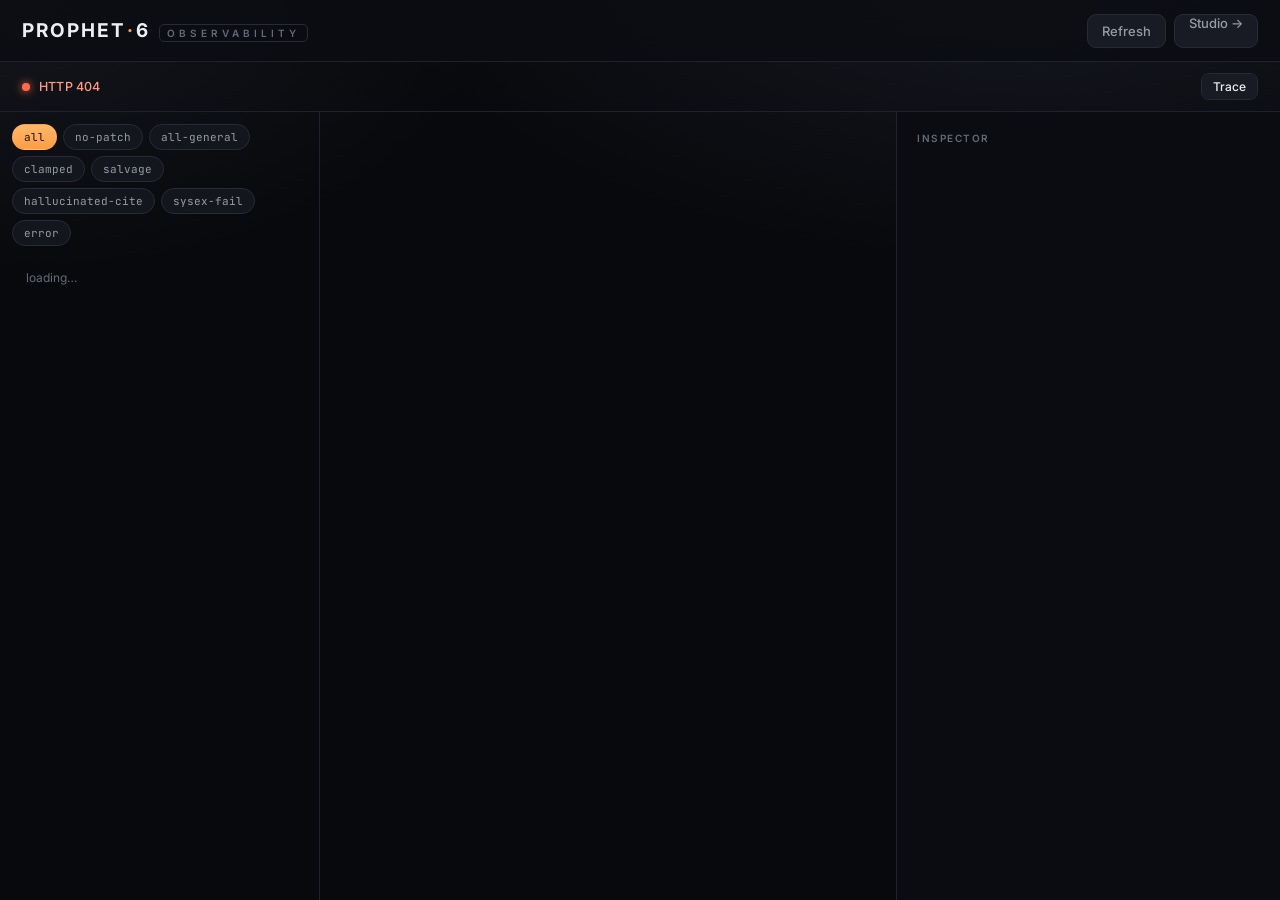
==== src/ui/static/dash.html @ c73d2225 "M1: Trace Explorer dashboard view Adds the observability dashboard shell and its first view, served " ====
<!DOCTYPE html>
<html lang="en">
<head>
<meta charset="utf-8">
<title>Prophet-6 · Observability</title>
<meta name="viewport" content="width=device-width, initial-scale=1">
<link rel="preconnect" href="https://fonts.googleapis.com">
<link rel="stylesheet" href="base.css">
<link rel="stylesheet" href="dash.css">
</head>
<body>

<header class="topbar">
  <div class="wordmark">
    <span class="mark">PROPHET<i>·</i>6</span>
    <span class="tag">OBSERVABILITY</span>
  </div>
  <div class="spacer"></div>
  <div class="actions">
    <span id="dataAsOf" class="muted"></span>
    <button id="refreshBtn" type="button" class="ghost">Refresh</button>
    <a class="ghost" href="studio.html" title="Open the patch designer">Studio →</a>
  </div>
</header>

<div class="stage-bar">
  <span id="status" class="status idle">starting…</span>
  <nav id="nav" class="zoom" role="group" aria-label="Dashboard views"></nav>
</div>

<div class="workspace">
  <div class="center-col">
    <div id="main" class="scroll" style="flex:1; min-height:0; overflow:auto;"></div>
  </div>
  <aside class="inspector">
    <div id="rail" class="inspector-inner">
      <p class="rail-title">Inspector</p>
      <p class="empty-note">Pick a trace, then a pipeline stage, to see its raw record here.</p>
    </div>
  </aside>
</div>

<script src="dash.js"></script>
</body>
</html>
---- src/ui/static/base.css ----
/* Prophet-6 modern-surround foundation — shared chrome for the Studio and the
   Observability dashboard. This is the "modern surround" half of studio.css factored out:
   tokens + shell primitives only. The hardware-face skin (--face/--cream/.dial/.dispwin…)
   stays in studio.css — it belongs to the one physical unit, never to the dashboard. */

@import url("https://fonts.googleapis.com/css2?family=Inter:wght@400;500;600;700&family=JetBrains+Mono:wght@500;600;700&display=swap");

:root {
  --bg:        #08090c;
  --surface:   #14161d;
  --surface-2: #181b23;
  --raised:    #1d212b;
  --border:    #272b37;
  --border-soft:#1f222c;
  --text:      #eceef3;
  --text-dim:  #969ba9;
  --text-faint:#646a78;
  --amber:     #ff9d44;
  --amber-soft:#ffb86a;
  --warm-2:    #ff6a4d;
  --blue:      #6fa8ff;

  /* provenance / metric-health hues (reused, never re-invented) */
  --manual:  #7fd08a;   /* also: OK / good metric state */
  --reddit:  #ff9d5c;
  --patch:   #6fb8ff;
  --general: #9aa3b2;

  --shadow: 0 1px 0 #ffffff08 inset, 0 10px 30px -12px #000a;
  font-family: "Inter", "Segoe UI", system-ui, sans-serif;
}

* { box-sizing: border-box; }
html, body { height: 100%; }
body {
  margin: 0; color: var(--text); font-size: 14px; -webkit-font-smoothing: antialiased;
  display: flex; flex-direction: column; overflow: hidden;
  background:
    radial-gradient(1100px 560px at 80% -8%, #181a24 0%, transparent 60%),
    radial-gradient(900px 500px at 0% 0%, #15161d 0%, transparent 55%), var(--bg);
  background-attachment: fixed;
}
::selection { background: #ff9d4455; }
a { color: var(--blue); text-decoration: none; }
a:hover { color: #a9c8ff; }

/* ============================== top bar ============================== */
.topbar {
  position: relative; z-index: 30;
  display: flex; align-items: center; gap: 22px; padding: 0 22px;
  height: 62px; flex: none;
  background: #0c0d12cc; backdrop-filter: blur(14px);
  border-bottom: 1px solid var(--border-soft);
}
.wordmark { display: flex; align-items: baseline; gap: 9px; user-select: none; }
.wordmark .mark { font-size: 19px; font-weight: 700; letter-spacing: 2px; }
.wordmark .mark i { color: var(--amber); font-style: normal; padding: 0 1px; }
.tag {
  font-size: 10px; font-weight: 600; letter-spacing: 4px; color: var(--text-faint);
  border: 1px solid var(--border); border-radius: 5px; padding: 2px 7px;
}
.topbar .spacer { flex: 1; }

button { font-family: inherit; cursor: pointer; border: 0; }
.primary {
  display: inline-flex; align-items: center; gap: 8px; height: 34px; padding: 0 17px;
  border-radius: 9px; font-size: 13px; font-weight: 600; letter-spacing: .2px;
  color: #1a1206; background: linear-gradient(180deg, var(--amber-soft), var(--amber));
  box-shadow: 0 1px 0 #ffffff55 inset, 0 6px 16px -6px #ff9d4488; transition: filter .15s, transform .05s;
}
.primary:hover { filter: brightness(1.06); }
.primary:active { transform: translateY(1px); }
.primary:disabled { filter: grayscale(.3) brightness(.8); cursor: wait; }
.actions { display: flex; align-items: center; gap: 8px; }
.ghost {
  height: 34px; padding: 0 14px; border-radius: 9px; font-size: 13px; font-weight: 500;
  color: var(--text-dim); background: var(--surface-2); border: 1px solid var(--border);
  transition: color .15s, border-color .15s, background .15s;
}
.ghost:hover { color: var(--text); border-color: #3a3f4d; }
.ghost:disabled { opacity: .45; cursor: not-allowed; }
.spinner { display: inline-block; width: 14px; height: 14px; border-radius: 50%;
  border: 2px solid #ffffff22; border-top-color: var(--amber); animation: spin .7s linear infinite; }
@keyframes spin { to { transform: rotate(360deg); } }

/* ============================== workspace ============================== */
.workspace { flex: 1; min-height: 0; display: grid; grid-template-columns: minmax(0, 1fr) 384px; }
.center-col { min-width: 0; display: flex; flex-direction: column; }
.stage-bar {
  display: flex; align-items: center; justify-content: space-between; gap: 14px;
  padding: 11px 22px; border-bottom: 1px solid var(--border-soft); flex: none;
}
.status {
  font-size: 12.5px; font-weight: 500; letter-spacing: .2px; display: inline-flex;
  align-items: center; gap: 9px; min-height: 18px; color: var(--text-dim);
}
.status::before {
  content: ""; width: 8px; height: 8px; border-radius: 50%; flex: none;
  background: var(--text-faint); transition: background .2s;
}
.status.idle::before    { background: #4a5160; }
.status.working::before { background: var(--amber); animation: pulse 1.1s ease-in-out infinite; }
.status.done::before    { background: var(--manual); box-shadow: 0 0 8px var(--manual); }
.status.error::before   { background: var(--warm-2); box-shadow: 0 0 8px var(--warm-2); }
.status.working { color: var(--amber-soft); }
.status.error   { color: #ff9b86; }
@keyframes pulse { 0%,100% { box-shadow: 0 0 0 0 #ff9d4400; } 50% { box-shadow: 0 0 0 5px #ff9d4422; } }

.zoom { display: inline-flex; background: var(--surface); border: 1px solid var(--border);
  border-radius: 8px; overflow: hidden; }
.zoom button { padding: 5px 11px; font-size: 12px; font-weight: 500; color: var(--text-dim);
  background: transparent; }
.zoom button.on { background: var(--surface-2); color: var(--text); }
.zoom button + button { border-left: 1px solid var(--border); }
.zoom button:focus-visible { outline: 0; box-shadow: inset 0 0 0 2px #ff9d4455; }

/* ============================== inspector rail ============================== */
.inspector { border-left: 1px solid var(--border-soft); background: #0b0c11;
  display: flex; flex-direction: column; min-height: 0; }
.inspector-inner { overflow-y: auto; padding: 20px; flex: 1; }

/* scrollbars */
.scroll::-webkit-scrollbar, .inspector-inner::-webkit-scrollbar,
.stage::-webkit-scrollbar { width: 11px; height: 11px; }
.scroll::-webkit-scrollbar-thumb, .inspector-inner::-webkit-scrollbar-thumb,
.stage::-webkit-scrollbar-thumb { background: #232734; border-radius: 8px;
  border: 3px solid transparent; background-clip: padding-box; }

/* ============================== shared widgets ============================== */
.stats { display: flex; gap: 8px; margin-bottom: 18px; flex-wrap: wrap; }
.stat { flex: 1; min-width: 84px; background: var(--surface); border: 1px solid var(--border-soft);
  border-radius: 10px; padding: 10px 11px; }
.stat .n { font: 700 19px/1 "JetBrains Mono", monospace; color: var(--text); }
.stat .n.amber { color: var(--amber); }
.stat .n.ok   { color: var(--manual); }
.stat .n.warn { color: var(--amber); }
.stat .n.bad  { color: var(--warm-2); }
.stat .k { font-size: 10px; letter-spacing: .8px; text-transform: uppercase; color: var(--text-faint);
  margin-top: 5px; }

.section-title { font-size: 10px; font-weight: 600; letter-spacing: 1.5px; text-transform: uppercase;
  color: var(--text-faint); margin: 18px 0 9px; display: flex; align-items: center; gap: 8px; }
.section-title::after { content: ""; flex: 1; height: 1px; background: var(--border-soft); }

.badge { display: inline-block; padding: 2px 8px; border-radius: 20px;
  font-size: 10px; font-weight: 600; letter-spacing: .3px; }
.badge.manual  { background: #16271a; color: var(--manual); }
.badge.reddit  { background: #2e1d10; color: var(--reddit); }
.badge.patch   { background: #102434; color: var(--patch); }
.badge.general { background: #20242c; color: var(--general); }
.badge.official_kb { background: #16271a; color: var(--manual); }
.badge.article { background: #20242c; color: var(--general); }

.tip { display: flex; gap: 9px; align-items: flex-start; margin: 16px 0; padding: 11px 13px;
  background: #101a26; border: 1px solid #1d3144; border-radius: 10px;
  color: #b9d2ec; font-size: 12.5px; line-height: 1.55; }
.tip svg { width: 15px; height: 15px; flex: none; margin-top: 1px; fill: none; stroke: var(--blue);
  stroke-width: 1.8; stroke-linecap: round; }
.problems { margin: 14px 0; padding: 10px 12px; background: #261616; border: 1px solid #4a2727;
  border-radius: 10px; color: #e9a7a7; font-size: 12px; line-height: 1.5; }

.popover {
  position: absolute; z-index: 40;
  background: var(--raised); border: 1px solid var(--border); border-radius: 13px;
  box-shadow: 0 20px 50px -16px #000c; padding: 14px; animation: pop .14s ease-out;
}
@keyframes pop { from { opacity: 0; transform: translateY(-6px); } }

/* ============================== responsive ============================== */
@media (max-width: 1180px) {
  body { overflow: auto; }
  .workspace { grid-template-columns: 1fr; }
  .inspector { border-left: 0; border-top: 1px solid var(--border-soft); }
  .inspector-inner { overflow: visible; }
}
@media (max-width: 720px) {
  .topbar { flex-wrap: wrap; height: auto; padding: 10px 14px; gap: 10px; }
  .stage-bar { flex-wrap: wrap; }
}
---- src/ui/static/dash.css ----
/* Prophet-6 Observability dashboard — widgets on top of base.css.
   Charts are hand-rolled (inline SVG + styled divs); no chart library, no build step. */

.muted { color: var(--text-faint); font-size: 12px; }
.dim   { color: var(--text-dim); }
.mono  { font-family: "JetBrains Mono", monospace; }
.pad   { padding: 14px; }
.empty-note { color: var(--text-dim); font-size: 13px; line-height: 1.6; padding: 18px 4px; }
.lever { margin-top: 9px; font-size: 11px; color: var(--text-faint); letter-spacing: .3px; }
.lever b { color: var(--amber-soft); font-weight: 600; }

/* state text helpers */
.t-ok   { color: var(--manual); }
.t-warn { color: var(--amber); }
.t-bad  { color: var(--warm-2); }

/* ============================== Trace Explorer layout ============================== */
.dash-main { display: flex; height: 100%; min-height: 0; }
.trace-list { width: 320px; flex: none; border-right: 1px solid var(--border-soft);
  overflow-y: auto; padding: 12px; display: flex; flex-direction: column; gap: 10px; }
.trace-detail { flex: 1; min-width: 0; overflow-y: auto; padding: 18px 22px; }

.filter-chips { display: flex; flex-wrap: wrap; gap: 6px; }
.chip { font-size: 11px; color: var(--text-dim); background: var(--surface);
  border: 1px solid var(--border); border-radius: 20px; padding: 5px 11px; transition: all .15s;
  font-family: "JetBrains Mono", monospace; }
.chip:hover { color: var(--text); border-color: var(--amber); }
.chip.on { color: #1a1206; background: linear-gradient(180deg, var(--amber-soft), var(--amber));
  border-color: transparent; }

.trace-row { border: 1px solid var(--border-soft); border-left: 2px solid #333a47;
  border-radius: 9px; padding: 9px 11px; background: var(--surface); cursor: pointer;
  transition: border-color .2s, background .2s; }
.trace-row:hover { background: #181410; }
.trace-row.sel { border-color: #4a3a22; border-left-color: var(--amber); background: #181410; }
.trace-row.bad  { border-left-color: var(--warm-2); }
.trace-row.warn { border-left-color: var(--amber); }
.trace-row.ok   { border-left-color: var(--manual); }
.trace-row .q { font-size: 12.5px; color: var(--text); line-height: 1.4;
  display: -webkit-box; -webkit-line-clamp: 2; -webkit-box-orient: vertical; overflow: hidden; }
.trace-row .row2 { display: flex; align-items: center; justify-content: space-between;
  margin-top: 7px; gap: 8px; }
.trace-row .ts { font: 500 10px/1 "JetBrains Mono", monospace; color: var(--text-faint); }
.trace-row .flags { display: flex; gap: 4px; align-items: center; }

/* mini stacked provenance bar */
.stacked { display: inline-flex; height: 7px; width: 100%; border-radius: 4px; overflow: hidden;
  background: #0c0e13; }
.stacked.lg { height: 12px; }
.stacked > span { display: block; height: 100%; }
.seg-manual  { background: var(--manual); }
.seg-reddit  { background: var(--reddit); }
.seg-patch   { background: var(--patch); }
.seg-general { background: var(--general); }
.seg-article { background: #4a5160; }
.seg-official_kb { background: var(--manual); }
.legend { display: flex; flex-wrap: wrap; gap: 10px; margin-top: 7px; font-size: 11px; color: var(--text-dim); }
.legend i { display: inline-block; width: 9px; height: 9px; border-radius: 2px; margin-right: 4px;
  vertical-align: middle; }

/* tiny status glyph */
.glyph { width: 8px; height: 8px; border-radius: 50%; display: inline-block; flex: none; }
.glyph.ok   { background: var(--manual); }
.glyph.warn { background: var(--amber); }
.glyph.bad  { background: var(--warm-2); }

/* ============================== stage cards ============================== */
.stage-head { display: flex; align-items: baseline; justify-content: space-between; gap: 12px;
  margin-bottom: 4px; }
.stage-head h1 { font-size: 22px; font-weight: 700; letter-spacing: -.2px; margin: 0; }
.stage-head .qq { color: var(--text-faint); font-size: 12px; font-style: italic; }
.envelope { display: flex; flex-wrap: wrap; gap: 8px 16px; font: 500 11.5px/1 "JetBrains Mono", monospace;
  color: var(--text-dim); margin: 8px 0 18px; }
.envelope b { color: var(--text); font-weight: 600; }

.stage-card { border: 1px solid var(--border-soft); border-left: 3px solid #333a47;
  border-radius: 10px; background: var(--surface); padding: 12px 14px; margin-bottom: 10px;
  cursor: pointer; transition: border-color .2s, background .2s; }
.stage-card:hover { background: #16181f; }
.stage-card.sel { border-color: #3a3f4d; background: #16181f; }
.stage-card.ok   { border-left-color: var(--manual); }
.stage-card.warn { border-left-color: var(--amber); }
.stage-card.bad  { border-left-color: var(--warm-2); }
.stage-card .ch { display: flex; align-items: center; justify-content: space-between; gap: 10px; }
.stage-card .ttl { font-size: 10px; font-weight: 600; letter-spacing: 1.5px; text-transform: uppercase;
  color: var(--text-faint); }
.stage-card .hl { font: 600 12.5px/1.3 "JetBrains Mono", monospace; color: var(--text); text-align: right; }
.stage-card .hl.bad { color: var(--warm-2); } .stage-card .hl.warn { color: var(--amber); }
.stage-card .hl.ok { color: var(--manual); }
.stage-body { margin-top: 9px; }

/* key/value grid */
.kv { display: grid; grid-template-columns: max-content 1fr; gap: 3px 14px; font-size: 12.5px; }
.kv dt { color: var(--text-faint); }
.kv dd { margin: 0; color: var(--text); font-family: "JetBrains Mono", monospace; font-size: 12px;
  word-break: break-word; }
.kv dd.bad { color: var(--warm-2); } .kv dd.warn { color: var(--amber); } .kv dd.ok { color: var(--manual); }

/* score bar (rrf / actionability) */
.bar { position: relative; height: 9px; background: #0c0e13; border-radius: 4px; overflow: hidden;
  min-width: 60px; }
.bar > span { position: absolute; left: 0; top: 0; bottom: 0; background: var(--amber); opacity: .8; }
.bar.alt > span { background: var(--blue); }

/* pool / generic data table */
.tbl { width: 100%; border-collapse: collapse; font-size: 12px; }
.tbl th { text-align: left; font: 600 10px/1 "Inter"; letter-spacing: .6px; text-transform: uppercase;
  color: var(--text-faint); padding: 5px 8px; border-bottom: 1px solid var(--border-soft); }
.tbl td { padding: 5px 8px; border-bottom: 1px solid var(--border-soft); vertical-align: middle;
  font-family: "JetBrains Mono", monospace; color: var(--text-dim); }
.tbl tr:hover td { background: #16181f; }
.tbl td.floored { color: var(--warm-2); } .tbl tr.injected td { color: var(--manual); }
.tbl .cid { color: var(--text); }

/* raw artifact viewer (rail) */
.rail-title { font-size: 10px; font-weight: 600; letter-spacing: 1.5px; text-transform: uppercase;
  color: var(--text-faint); margin: 0 0 10px; }
.rawbox { background: #0c0e13; border: 1px solid var(--border-soft); border-radius: 9px;
  padding: 11px; font: 500 11.5px/1.5 "JetBrains Mono", monospace; color: var(--text-dim);
  white-space: pre-wrap; word-break: break-word; max-height: calc(100vh - 160px); overflow: auto; }
.rawbox .k { color: var(--amber-soft); }
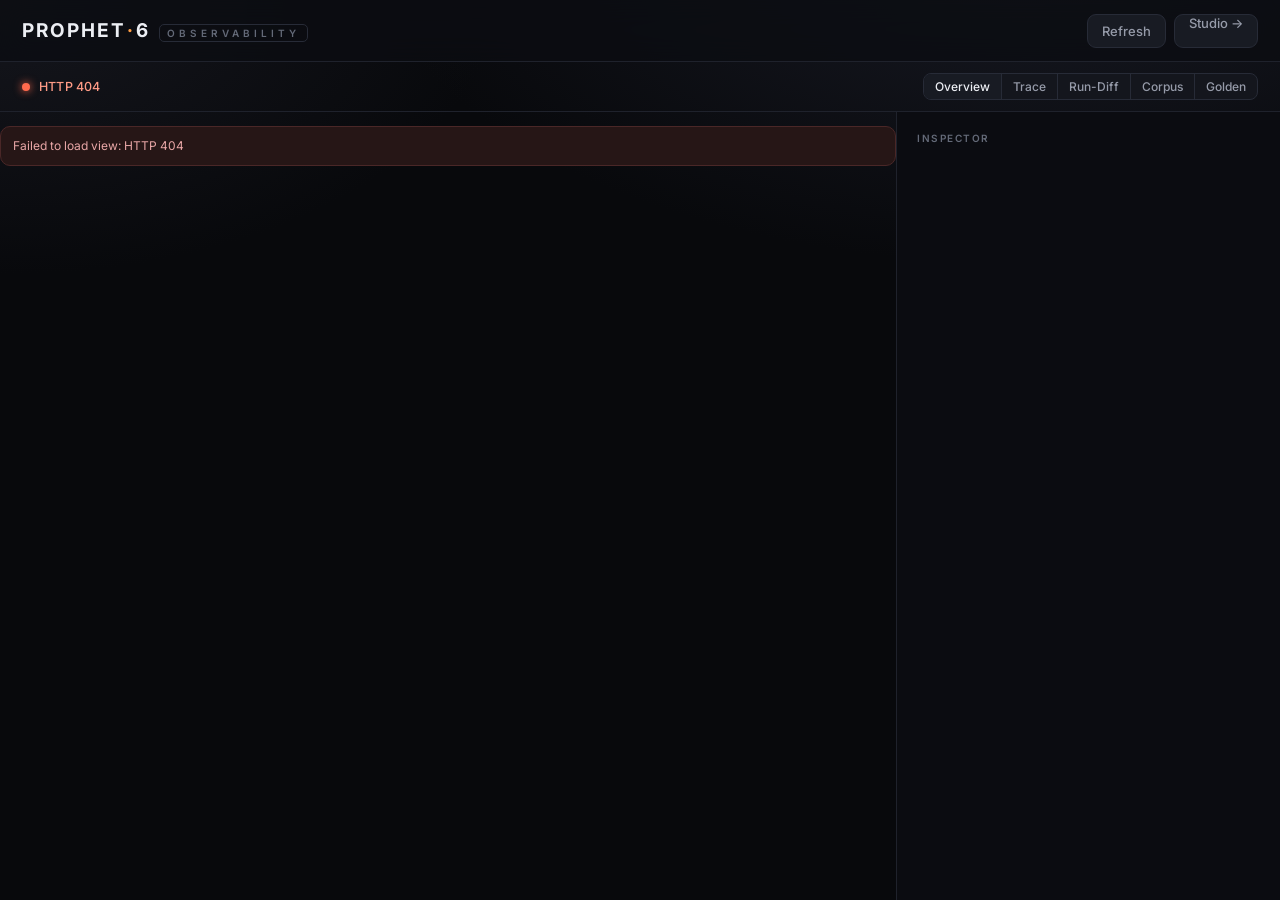
==== commit 2f1e2dd8: "fix(ui): correct dashboard scroll containment, narrow-width flow, trace-row wrap Diagnosed live with" ====
--- a/src/ui/static/dash.html
+++ b/src/ui/static/dash.html
@@ -4,6 +4,7 @@
 <meta charset="utf-8">
 <title>Prophet-6 · Observability</title>
 <meta name="viewport" content="width=device-width, initial-scale=1">
+<link rel="icon" href="data:,"><!-- suppress favicon.ico 404 (no icon asset) -->
 <link rel="preconnect" href="https://fonts.googleapis.com">
 <link rel="stylesheet" href="base.css">
 <link rel="stylesheet" href="dash.css">
@@ -30,7 +31,7 @@
 
 <div class="workspace">
   <div class="center-col">
-    <div id="main" class="scroll" style="flex:1; min-height:0; overflow:auto;"></div>
+    <div id="main" class="scroll"></div>
   </div>
   <aside class="inspector">
     <div id="rail" class="inspector-inner">
--- a/src/ui/static/base.css
+++ b/src/ui/static/base.css
@@ -84,8 +84,12 @@
 @keyframes spin { to { transform: rotate(360deg); } }
 
 /* ============================== workspace ============================== */
-.workspace { flex: 1; min-height: 0; display: grid; grid-template-columns: minmax(0, 1fr) 384px; }
-.center-col { min-width: 0; display: flex; flex-direction: column; }
+/* grid-template-rows: minmax(0,1fr) pins the single row to the container height so the
+   panes below can't grow to content height — otherwise the inner overflow:auto never
+   triggers and content past the fold is clipped (body is overflow:hidden). */
+.workspace { flex: 1; min-height: 0; display: grid;
+  grid-template-columns: minmax(0, 1fr) 384px; grid-template-rows: minmax(0, 1fr); }
+.center-col { min-width: 0; min-height: 0; display: flex; flex-direction: column; }
 .stage-bar {
   display: flex; align-items: center; justify-content: space-between; gap: 14px;
   padding: 11px 22px; border-bottom: 1px solid var(--border-soft); flex: none;
@@ -169,7 +173,10 @@
 /* ============================== responsive ============================== */
 @media (max-width: 1180px) {
   body { overflow: auto; }
-  .workspace { grid-template-columns: 1fr; }
+  /* single column + content-sized rows so the whole page flows and the body scrolls,
+     instead of pinning panes to the viewport (which is the wide-screen behavior). */
+  .workspace { grid-template-columns: 1fr; grid-template-rows: auto; }
+  .center-col { min-height: auto; }
   .inspector { border-left: 0; border-top: 1px solid var(--border-soft); }
   .inspector-inner { overflow: visible; }
 }
--- a/src/ui/static/dash.css
+++ b/src/ui/static/dash.css
@@ -14,11 +14,24 @@
 .t-warn { color: var(--amber); }
 .t-bad  { color: var(--warm-2); }
 
+/* #main is the wide-screen scroll container; moved out of an inline style so the
+   narrow-width media query below can switch it to natural document flow. */
+#main { flex: 1; min-height: 0; overflow: auto; }
+
 /* ============================== Trace Explorer layout ============================== */
 .dash-main { display: flex; height: 100%; min-height: 0; }
 .trace-list { width: 320px; flex: none; border-right: 1px solid var(--border-soft);
   overflow-y: auto; padding: 12px; display: flex; flex-direction: column; gap: 10px; }
 .trace-detail { flex: 1; min-width: 0; overflow-y: auto; padding: 18px 22px; }
+
+/* narrow widths: stack the trace columns and let everything flow with the body scroll */
+@media (max-width: 1180px) {
+  #main { overflow: visible; min-height: auto; }
+  .dash-main { display: block; height: auto; min-height: 0; }
+  .trace-list { width: auto; max-height: none; overflow: visible;
+    border-right: 0; border-bottom: 1px solid var(--border-soft); padding-bottom: 14px; }
+  .trace-detail { overflow: visible; padding: 16px; }
+}
 
 .filter-chips { display: flex; flex-wrap: wrap; gap: 6px; }
 .chip { font-size: 11px; color: var(--text-dim); background: var(--surface);
@@ -38,10 +51,11 @@
 .trace-row.ok   { border-left-color: var(--manual); }
 .trace-row .q { font-size: 12.5px; color: var(--text); line-height: 1.4;
   display: -webkit-box; -webkit-line-clamp: 2; -webkit-box-orient: vertical; overflow: hidden; }
-.trace-row .row2 { display: flex; align-items: center; justify-content: space-between;
-  margin-top: 7px; gap: 8px; }
-.trace-row .ts { font: 500 10px/1 "JetBrains Mono", monospace; color: var(--text-faint); }
-.trace-row .flags { display: flex; gap: 4px; align-items: center; }
+.trace-row .row2 { display: flex; align-items: baseline; justify-content: space-between;
+  margin-top: 7px; gap: 6px; flex-wrap: wrap; }
+.trace-row .ts { font: 500 10px/1.3 "JetBrains Mono", monospace; color: var(--text-faint);
+  white-space: nowrap; flex: none; }
+.trace-row .flags { white-space: nowrap; flex: none; text-align: right; }
 
 /* mini stacked provenance bar */
 .stacked { display: inline-flex; height: 7px; width: 100%; border-radius: 4px; overflow: hidden;
@@ -68,7 +82,7 @@
 .stage-head { display: flex; align-items: baseline; justify-content: space-between; gap: 12px;
   margin-bottom: 4px; }
 .stage-head h1 { font-size: 22px; font-weight: 700; letter-spacing: -.2px; margin: 0; }
-.stage-head .qq { color: var(--text-faint); font-size: 12px; font-style: italic; }
+.qq { color: var(--text-faint); font-size: 12px; font-style: italic; }
 .envelope { display: flex; flex-wrap: wrap; gap: 8px 16px; font: 500 11.5px/1 "JetBrains Mono", monospace;
   color: var(--text-dim); margin: 8px 0 18px; }
 .envelope b { color: var(--text); font-weight: 600; }
@@ -112,6 +126,76 @@
 .tbl td.floored { color: var(--warm-2); } .tbl tr.injected td { color: var(--manual); }
 .tbl .cid { color: var(--text); }
 
+/* ============================== Overview ============================== */
+.ov { padding: 18px 22px; }
+.stat.click { cursor: pointer; transition: border-color .15s, background .15s; }
+.stat.click:hover { border-color: #3a3f4d; background: var(--surface-2); }
+.spark { display: block; margin-top: 8px; }
+.prov { font-size: 8.5px; font-weight: 600; letter-spacing: .5px; color: var(--text-faint);
+  border: 1px solid var(--border); border-radius: 4px; padding: 1px 4px; margin-left: 6px;
+  vertical-align: middle; }
+
+/* ============================== Run-Diff ============================== */
+.picker-row { display: flex; flex-wrap: wrap; gap: 14px; align-items: flex-end; }
+.field { display: flex; flex-direction: column; gap: 5px; }
+.field-k { font-size: 10px; font-weight: 600; letter-spacing: 1px; text-transform: uppercase; color: var(--text-faint); }
+.sel { height: 34px; min-width: 220px; max-width: 320px; padding: 0 9px; border-radius: 9px;
+  background: var(--surface); color: var(--text); border: 1px solid var(--border); font-family: inherit;
+  font-size: 12.5px; }
+.sel:focus { outline: 0; border-color: #4a4030; box-shadow: 0 0 0 3px #ff9d4422; }
+.diff-band { display: flex; align-items: center; justify-content: space-between; gap: 20px;
+  background: var(--surface); border: 1px solid var(--border-soft); border-radius: 12px;
+  padding: 16px 20px; max-width: 520px; }
+.diff-band .k { font-size: 10px; letter-spacing: .8px; text-transform: uppercase; color: var(--text-faint); }
+.band-vals { font: 700 22px/1.1 "JetBrains Mono", monospace; color: var(--text); margin-top: 6px; }
+.band-delta { font: 700 28px/1 "JetBrains Mono", monospace; color: var(--text-dim); }
+.band-delta.delta-pos { color: var(--manual); } .band-delta.delta-neg { color: var(--warm-2); }
+.reg-list { display: flex; flex-direction: column; gap: 6px; max-width: 560px; }
+.reg-row { display: flex; align-items: center; gap: 12px; padding: 7px 11px; border-radius: 8px;
+  background: var(--surface); border: 1px solid var(--border-soft); border-left: 2px solid #333a47; }
+.reg-row.neg { border-left-color: var(--warm-2); } .reg-row.pos { border-left-color: var(--manual); }
+.reg-row:hover { background: #16181f; }
+.chunklist { margin: 0; padding-left: 20px; font-family: "JetBrains Mono", monospace; font-size: 11.5px;
+  color: var(--text-dim); }
+.chunklist li { padding: 2px 0; word-break: break-all; }
+.chunklist li.is-target { color: var(--amber-soft); font-weight: 600; }
+
+/* ============================== Corpus Health ============================== */
+.hm { border-collapse: collapse; margin: 4px 0; }
+.hm th { font: 600 9.5px/1 "Inter"; letter-spacing: .4px; text-transform: uppercase; color: var(--text-faint);
+  padding: 4px 6px; text-align: center; }
+.hm th.hm-fam { text-align: right; color: var(--text-dim); padding-right: 9px; }
+.hm td { width: 38px; height: 30px; text-align: center; font: 600 11px/1 "JetBrains Mono", monospace;
+  border: 1px solid var(--bg); color: #0c0e13; }
+.hm-ok   { background: var(--manual); } .hm-warn { background: var(--amber); }
+.hm-bad  { background: var(--warm-2); color: #fff; }
+.hm-na   { background: repeating-linear-gradient(45deg, #16181f 0 4px, #1b1e26 4px 8px); color: var(--text-faint); }
+.legend i.hm-ok { background: var(--manual); } .legend i.hm-warn { background: var(--amber); }
+.legend i.hm-bad { background: var(--warm-2); } .legend i.hm-na { background: #2a2e38; }
+
+.barlist { display: flex; flex-direction: column; gap: 5px; max-width: 560px; }
+.barrow { display: grid; grid-template-columns: 120px 1fr 48px; align-items: center; gap: 10px; font-size: 12px; }
+.barrow .bk { color: var(--text-dim); }
+.barrow .bb { height: 12px; background: #0c0e13; border-radius: 4px; overflow: hidden; }
+.barrow .bb > span { display: block; height: 100%; background: var(--amber); opacity: .8; }
+.barrow .bn { color: var(--text); text-align: right; }
+.tbl.gold .gq { color: var(--text-dim); font-family: "Inter"; white-space: normal; }
+
+/* ============================== Promote dialog ============================== */
+.promo-backdrop { position: fixed; inset: 0; z-index: 60; background: #06070acc;
+  display: flex; align-items: center; justify-content: center; animation: pop .12s ease-out; }
+.popover.promo { position: relative; top: 0; right: 0; width: min(560px, 92vw); max-height: 86vh;
+  overflow: auto; }
+.pop-head { display: flex; justify-content: space-between; align-items: center; font-weight: 600; margin-bottom: 8px; }
+.pop-head .x { background: none; color: var(--text-faint); font-size: 13px; padding: 2px 6px; border-radius: 6px; }
+.pop-head .x:hover { color: var(--text); background: var(--surface); }
+.pop-note { color: var(--text-dim); font-size: 12px; line-height: 1.55; margin: 0 0 12px; }
+.promo-ta { width: 100%; min-height: 230px; resize: vertical; background: #0c0e13; color: var(--text);
+  border: 1px solid var(--border); border-radius: 9px; padding: 11px; font: 500 12px/1.5 "JetBrains Mono", monospace; }
+.promo-ta:focus { outline: 0; border-color: #4a4030; box-shadow: 0 0 0 3px #ff9d4422; }
+.promo-msg { font-size: 12px; margin-top: 9px; min-height: 16px; }
+.promo-btn { font-size: 12px; }
+
 /* raw artifact viewer (rail) */
 .rail-title { font-size: 10px; font-weight: 600; letter-spacing: 1.5px; text-transform: uppercase;
   color: var(--text-faint); margin: 0 0 10px; }
